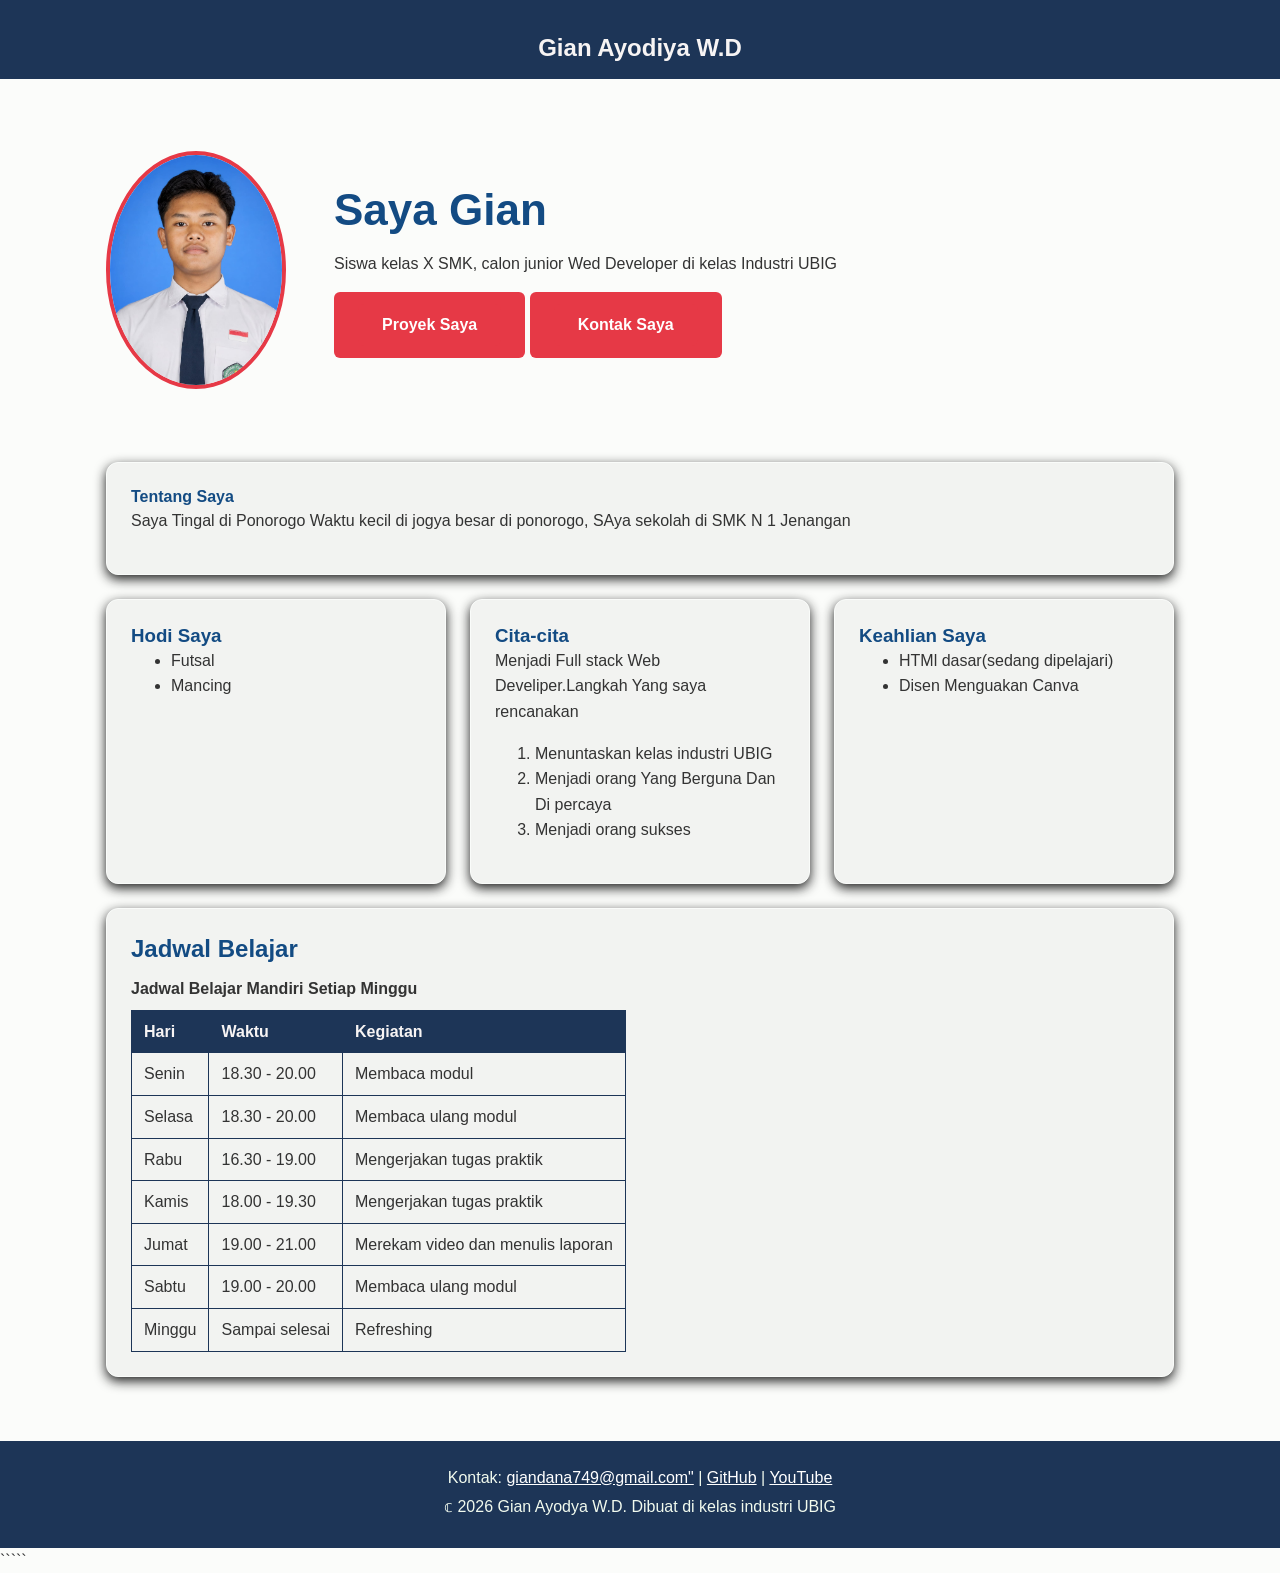
==== index.html @ b7677180 "feat:mnggnti nma index" ====
<!DOCTYPE html>
<html lang="en">
    <head>
        <meta charset="UFT-8">
        <meta name="viewport" content="width=device-width, initial-scale=1.0">
        <title>Tugas 3</title>
        <link rel="preconnect" href="https://fonts.gogleleapis.com">
        <link rel="preconnect" href="https://fonts.gstatic.com" crossorigin>
        <link href="https://fonts.gogleleapis.com/css2? family=Inter:wght@400;600&family=Poppins:wght@600;700&display=swap" rel="stylesheet">
        <link rel="stylesheet" href="css/style modul 4.css">
    </head>
    <body>
            
        <header>
            <div class="container navbar" style="text-align: center;">
            <h1>Gian Ayodiya W.D</h1>
            </div>
        </header>

        <section class="container">
        <main>
            <figure>
                   <section class="hero">
                    <img src="img/gian.jpeg" alt="Foto Profil Gian Ayodya" width="180">
                    <div>
                        <h2>Saya Gian</h2>
                          <p>Siswa kelas X SMK, calon junior Wed Developer di kelas Industri UBIG</p>

                        <a href="Modul 4 proyek.html" class="tombol"><button>Proyek Saya</button></a>
                        <a href="Modul 4 kontak.html" class="tombol"><button>Kontak Saya</button></a>
                    </div>  
                    </section>  
            </figure>
            <br>
          
            <section>
                <section class="kartu">
                <h1>Tentang Saya</h1>
                <p>Saya Tingal di Ponorogo Waktu kecil di jogya besar di ponorogo, SAya sekolah di SMK N 1 Jenangan</p>
            </section>
            </section>
             
    <div class="daftar-kartu">            
    <section class="kartu">                      
    <h1>Hodi Saya</h1>
        <ul>
            <li>Futsal</li>
            <li>Mancing</li>
        </ul>
    </section>

    <section class="kartu">
        <h1>Cita-cita</h1>
            <p>Menjadi Full stack Web Develiper.Langkah Yang saya rencanakan</p>
            <ol>
                <li>Menuntaskan kelas industri UBIG</li>
                <li>Menjadi orang Yang Berguna Dan Di percaya</li>
                <li>Menjadi orang sukses</li>
            </ol>
    </section>

    <section class="kartu">
        <h1>Keahlian Saya</h1>
            <ul>
                <li>HTMl dasar(sedang dipelajari)</li>
                <li>Disen Menguakan Canva</li>
            </ul>
    </section>
    </div>

    <section class="kartu">    
    <h2>Jadwal Belajar</h2>
    <table>
        <caption>Jadwal Belajar Mandiri Setiap Minggu</caption>
    <thead>
        <tr>
            <th>Hari</th>
            <th>Waktu</th>
            <th>Kegiatan</th>
       </tr>

    </thead>
    <tbody>
                
        <tr>
            <td>Senin</td>
            <td>18.30 - 20.00</td>
            <td>Membaca modul</td>
        </tr>

        <tr>
            <td>Selasa</td>
            <td>18.30 - 20.00</td>
            <td>Membaca ulang modul</td>
        </tr>

         <tr>
            <td>Rabu</td>
            <td>16.30 - 19.00</td>
            <td>Mengerjakan tugas praktik </td>
        </tr>

        <tr>
            <td>Kamis</td>
            <td>18.00 - 19.30</td>
            <td>Mengerjakan tugas praktik</td>
        </tr>

        <tr>
            <td>Jumat</td>
            <td>19.00 - 21.00</td>
            <td>Merekam video dan menulis laporan</td>
        </tr>

        <tr>
            <td>Sabtu</td>
            <td>19.00 - 20.00</td>
            <td>Membaca ulang modul</td>
        </tr>

        <tr>
            <td>Minggu</td>
            <td>Sampai selesai</td>
            <td>Refreshing</td>
        </tr>
    </tbody>
    </table>
    </section>
</section>

<footer>
 <p>Kontak: 
            <a href="mailto:/giandana749@gmail.com">giandana749@gmail.com"</a> |
            <a href="https://github.com/" target="_blank">GitHub</a> |
            <a href="https://www.youtube.com/" target="_blank">YouTube</a></p>
            <p>&copf; 2026 Gian Ayodya W.D. Dibuat di kelas industri UBIG</p>
</p>    
</footer>

        </main>
    </body>
    
</html>`````
---- css/style modul 4.css ----
/* Reset */
* {
box-sizing: border-box;
margin: 0;
}

/* dasar halaman & warna huruf */
body {
 font-family: "Inter", Arial, sans-serif;
 font-size: 1rem;
 line-height: 1.6;
 color: #333333;
 background-color: #fbfcfa;
}
h1, h2, h3 {
 font-family: "Poppins", Arial, sans-serif;
 color: #134b83;
 line-height: 1.3;
}
h2 {
 margin-bottom: 0.75rem;
}
p, ul, ol {
 margin-bottom: 1rem;
}
a {
 color: #E63946;
}

/* hearder dan navbar dengan flexbox */
header {
  background-color: #1D3557;
  color: #faf6f6;
  padding: 2rem 1.5rem 1rem;
}
header h1 {
  color: #f7f4f4;
  font-size: 1.5rem;
}
.navbar {
    display: flex;
    justify-content: space-between;
    align-items: center;
    gap: 0.5rem;
}

/* aturan menu dengan flexbox */
nav ul {
    display: flex;
    gap: 0.25rem;
    padding: 0;
    margin: 0;
    list-style: none;
}

nav a {
    display: inline-block;
    padding: 0.5rem 0.7rem;
    border-radius: 6px;
    color: #FFFFFF;
    font-weight: 600;
    text-decoration: none;
}

/* kartu */
main { padding: 1.5rem; 
}

.kartu {
  background-color: #f2f3f1;
  padding: 1.5rem;
  margin-bottom: 1.5rem;
  border: 1px solid #fafcfa;
  border-radius: 12px;
  box-shadow: 0 4px 12px rgba(15, 15, 15, 0.945);
}

figure img {
  border: 4px solid #E63946;
  border-radius: 50%;
}

figcaption {
    font-size: 0.875rem;
    color: #494949f8;
    margin-bottom: 1rem;
}

/* table */
table {
border-collapse: collapse;
}
caption {
font-weight: 600;
text-align: left;
margin-bottom: 0.5rem;
}
th, td {
border: 1px solid #1D3557;
padding: 0.5rem 0.75rem;
text-align: left;
}
th {
background-color: #1D3557;
color: #f7f4f4;
}

/* footer */
footer {
 background-color: #1D3557;
 color: #F1FAEE;
 text-align: center;
 padding: 1.5rem;
}
footer p {
 margin-bottom: 0.25rem;
}
footer a {
 color: #FFFFFF;
}

/* Form */
label {
 font-weight: 600;
}
input, select, textarea {
 width: 22rem;
 padding: 0.6rem;
 margin-top: 0.25rem;
 border: 1px solid #faf6f6;
 border-radius: 6px;
 font-family: inherit;
 font-size: 1rem;
}
button {
 padding: 0.75rem 1.5rem;
 border: none;
 border-radius: 6px;
 background-color: #E63946;
 color: #FFFFFF;
 font-family: inherit;
 font-size: 1rem;
 font-weight: 600;
 cursor: pointer;
}

/* tambahan */

/* aturan daftar kartu */
.daftar-kartu {
    display: flex;
    flex-wrap: wrap;
    gap: 1.5rem;
    margin-bottom: 1.5rem;
}

.daftar-kartu .kartu {
    flex: 1 1 280px;
    margin-bottom: 0;
}

/* container */
.container {
   max-width: 1100px;
   margin: 0 auto;
   padding: 0 1rem;
}

main {
    padding: 1.5rem 0;
}

.hero {
   display: flex;
   flex-direction: column;
   align-items: center;
   gap: 1.5rem;
   padding: 1rem 0 2rem;
   text-align: center;
}

.hero img {
    border: 4px solid #E63946;
    border-radius: 50%;
}

.hero h2 {
    font-size: 2rem;
}

.tombol {
    display: inline-block;
    padding: 0.75rem 1.5rem;
    border-radius: 6px;
    background-color: #E63946;
    color: #FFFFFF;
    font-weight: 600;
    text-decoration: none;
}

/*  Tablet: lebar layar 768px ke atas */
@media (min-width: 768px) {
    .hero {
        flex-direction: row;
        padding: 2rem 0 3rem;
        text-align: left;
    }
    .kartu {
        padding: 1.5rem;
    }
}

/*  Laptop: lebar layar 1024px ke atas */
@media (min-width: 1024px) {
    main {
        padding: 2.5rem 0;
    }
    .hero {
        gap: 3rem;
    }
    .hero h2 {
       font-size: 2.75rem;
    }
}
.navbar {
    display: flex;
    justify-content: center;
}
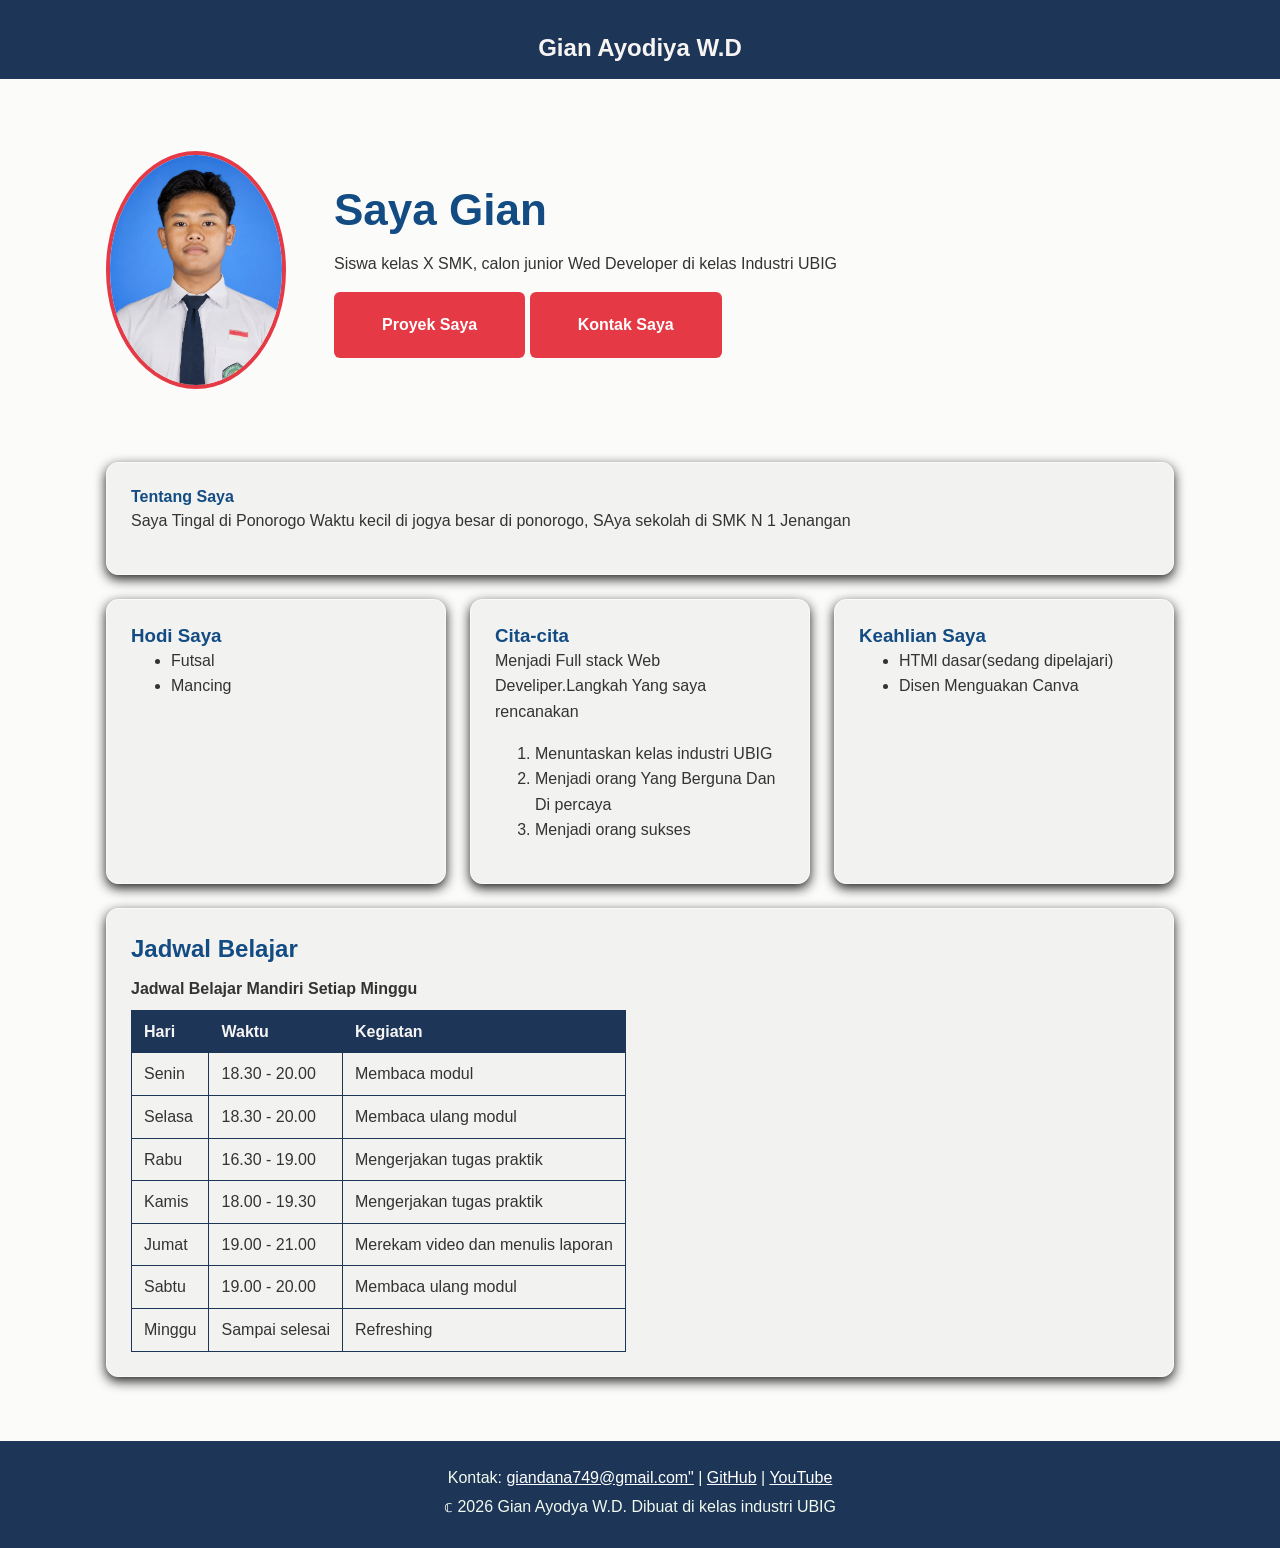
==== commit a92d20a9: "docs: menambahkan file index" ====
--- a/index.html
+++ b/index.html
@@ -140,4 +140,4 @@
         </main>
     </body>
     
-</html>`````                                          +</html>                          
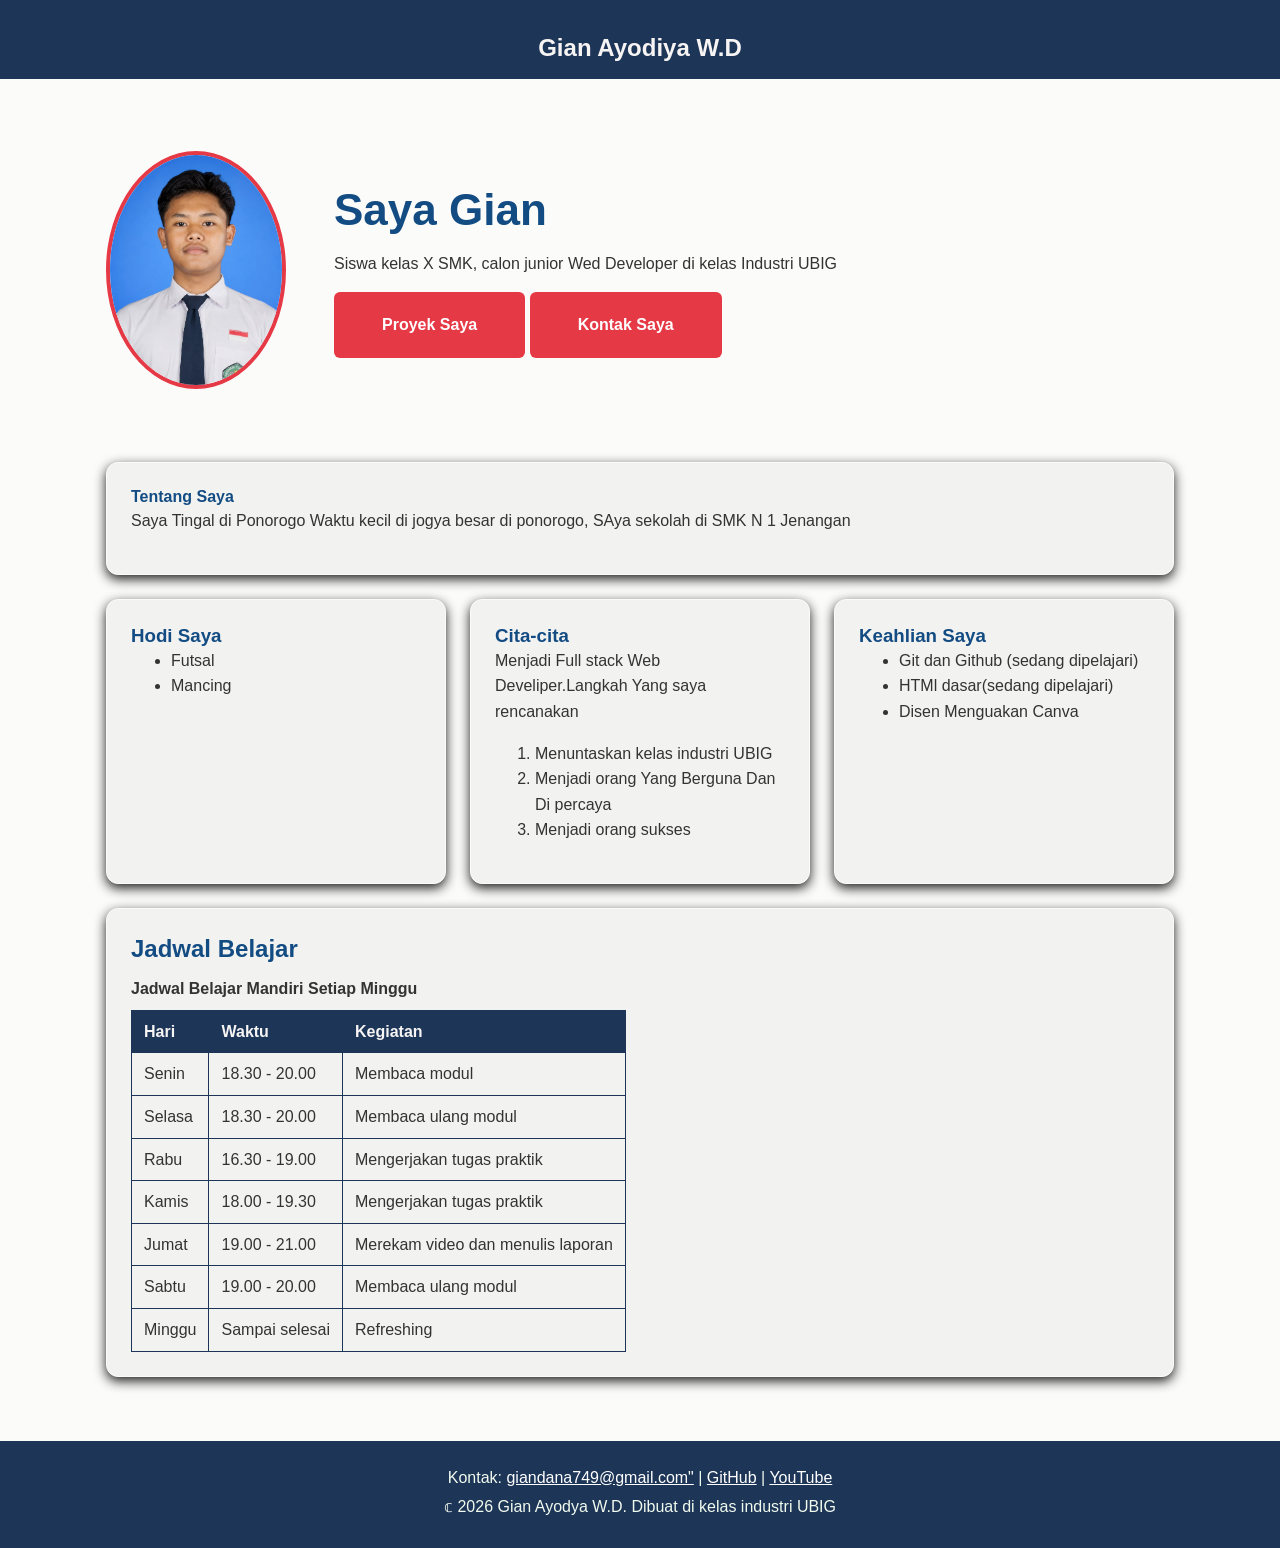
==== commit 832ada52: "feat: menambahankan git dan github di index" ====
--- a/index.html
+++ b/index.html
@@ -62,6 +62,7 @@
     <section class="kartu">
         <h1>Keahlian Saya</h1>
             <ul>
+                <li>Git dan Github (sedang dipelajari)</li>
                 <li>HTMl dasar(sedang dipelajari)</li>
                 <li>Disen Menguakan Canva</li>
             </ul>
